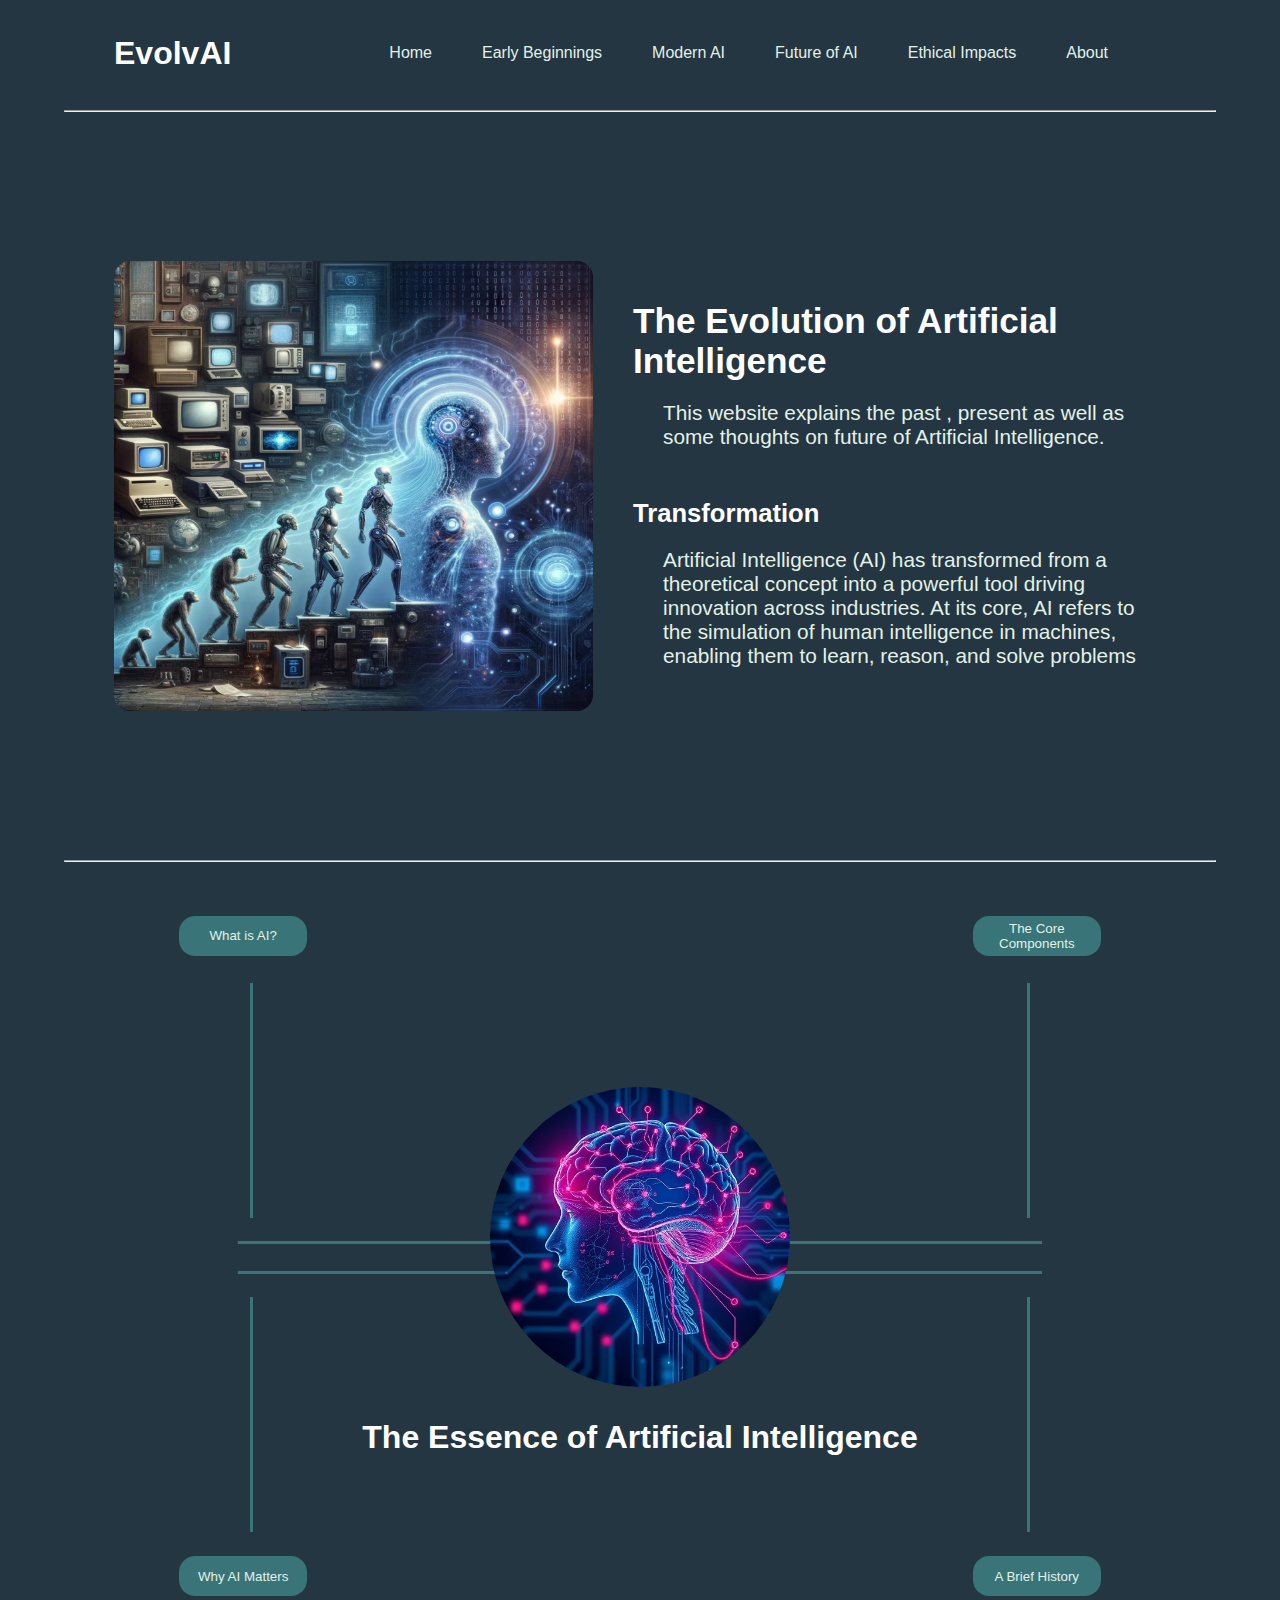
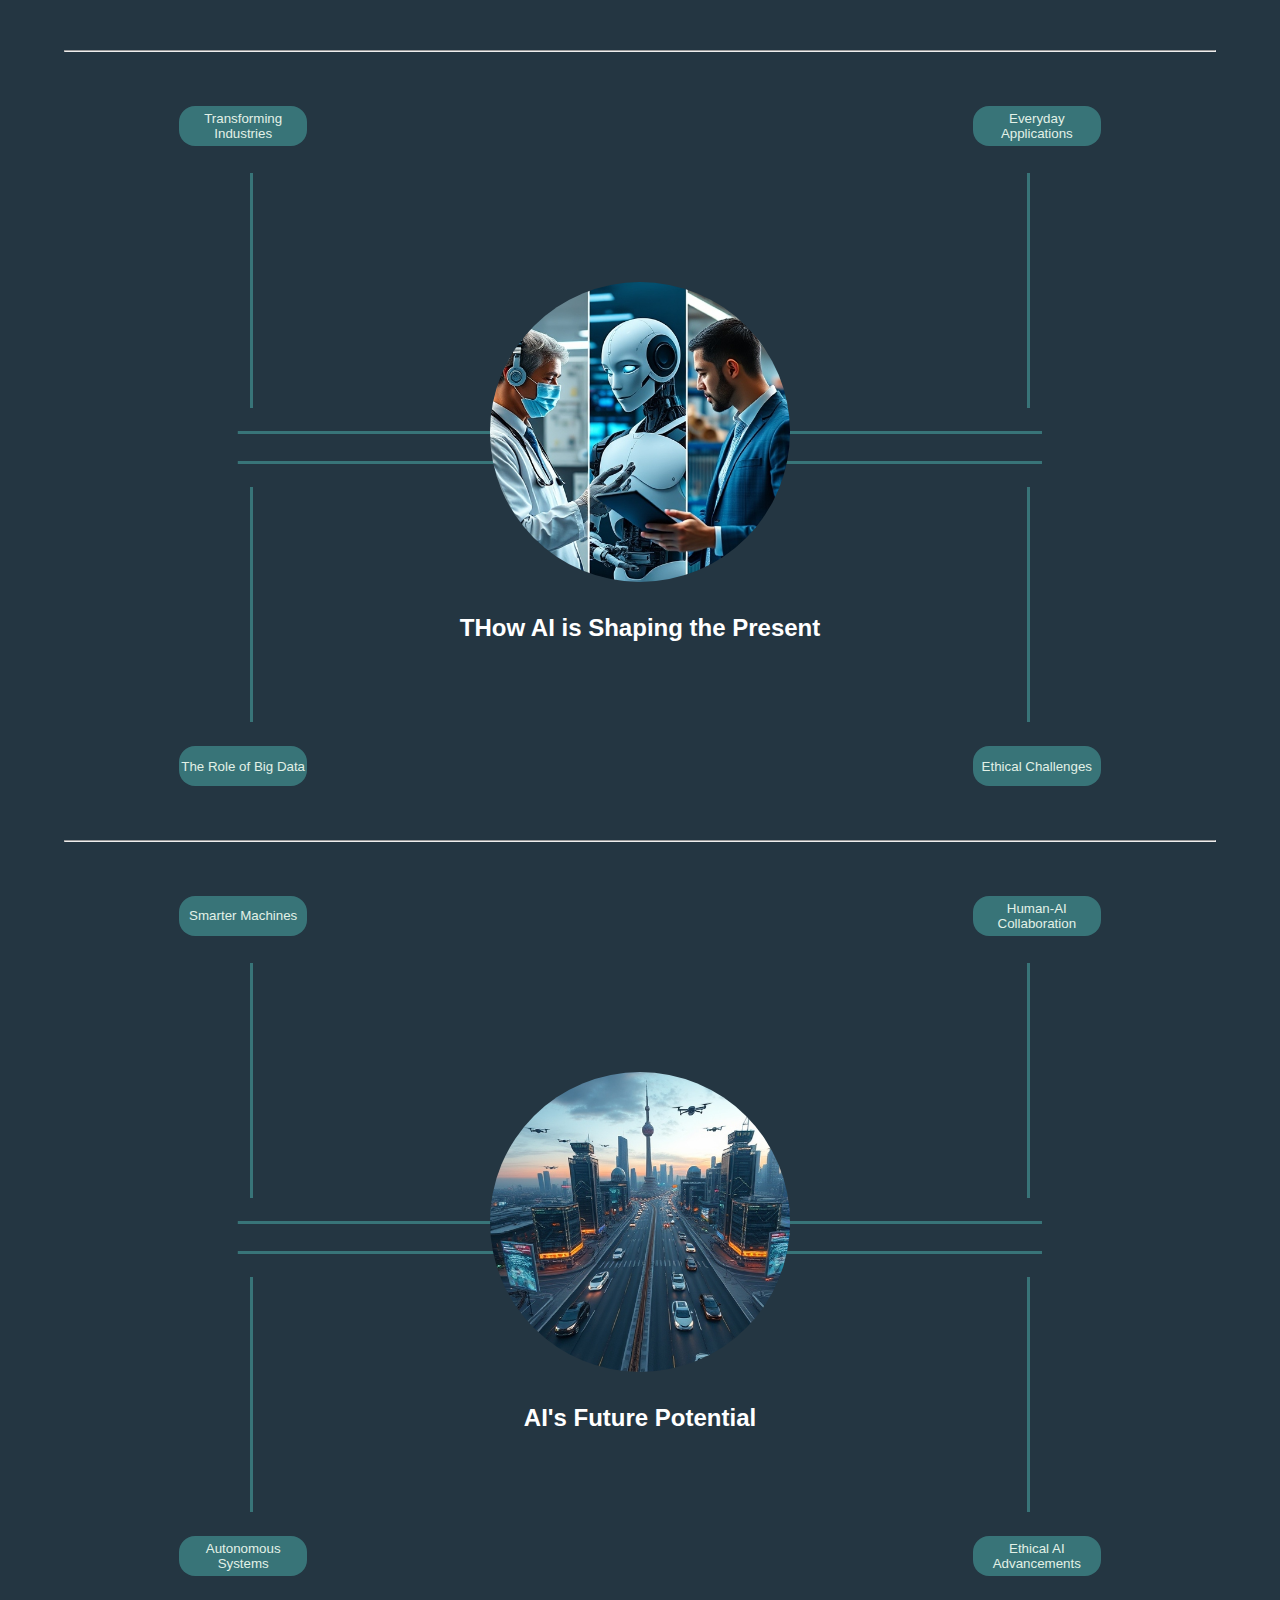
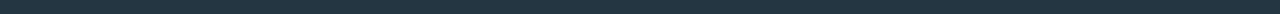
==== index.html @ dcd27620 "Add files via upload" ====
<!DOCTYPE html>
<html lang="en">

<head>
    <meta charset="UTF-8">
    <meta name="viewport" content="width=device-width, initial-scale=1.0">
    <title>EvolvAI</title>
    <link rel="stylesheet" href="Styles/style.css">
    <link rel="stylesheet" href="Styles/Navbar.css">
    <link rel="stylesheet" href="Styles/hero.css">
    <link rel="stylesheet" href="Styles/parallax.css">

</head>

<body>
    <nav>
        <h1>EvolvAI</h1>
        <ul>
            <li><a href="#"> Home </a></li>
            <li><a href="#"> Early Beginnings </a></li>
            <li><a href="#"> Modern AI </a></li>
            <li><a href="#"> Future of AI </a></li>
            <li><a href="#"> Ethical Impacts </a></li>
            <li><a href="#"> About </a></li>
        </ul>
    </nav>
    <hr>
    <section id="hero">
        <img src="images/hero.png" alt="">
        <div id="headings">
            <h1>The Evolution of Artificial Intelligence</h1>
            <p>This website explains the past , present as well as some thoughts on future of Artificial Intelligence.
            </p>
            <h2>Transformation</h2>
            <p>Artificial Intelligence (AI) has transformed from a theoretical concept into a powerful tool driving
                innovation across industries. At its core, AI refers to the simulation of human intelligence in
                machines, enabling them to learn, reason, and solve problems</p>
        </div>
    </section>
    <hr>

    <section class="section">
        <img src="images/main1.jpg" alt="Central Image">
        <h1>The Essence of Artificial Intelligence</h1>
        <button class="btn" id="btn1">What is AI?</button>
        <button class="btn" id="btn2">The Core Components</button>
        <button class="btn" id="btn3">Why AI Matters</button>
        <button class="btn" id="btn4">A Brief History</button>
        <div id="line1" class="line"></div>
        <div id="line2" class="line"></div>
        <div id="line3" class="line"></div>
        <div id="line4" class="line"></div>
        <div id="line5" class="line"></div>
        <div id="line5" class="line"></div>
        <div id="line6" class="line"></div>
        <div id="line7" class="line"></div>
        <div id="line8" class="line"></div>
    </section>

    <hr>
    <!-- Section 2 -->
    <section class="section">
        <img src="images/main2.jpg" alt="">
        <h2>THow AI is Shaping the Present</h2>
        <button class="btn" id="btn1">Transforming Industries</button>
        <button class="btn" id="btn2">Everyday Applications</button>
        <button class="btn" id="btn3">The Role of Big Data</button>
        <button class="btn" id="btn4">Ethical Challenges</button>
        <div id="line1" class="line"></div>
        <div id="line2" class="line"></div>
        <div id="line3" class="line"></div>
        <div id="line4" class="line"></div>
        <div id="line5" class="line"></div>
        <div id="line5" class="line"></div>
        <div id="line6" class="line"></div>
        <div id="line7" class="line"></div>
        <div id="line8" class="line"></div>
    </section>
    <hr>
    <!-- Section 3 -->
    <section class="section">
        <img src="images/main3.jpg" alt="">
        <h2>AI's Future Potential</h2>
        <button class="btn" id="btn1">Smarter Machines</button>
        <button class="btn" id="btn2">Human-AI Collaboration</button>
        <button class="btn" id="btn3">Autonomous Systems</button>
        <button class="btn" id="btn4">Ethical AI Advancements</button>
        <div id="line1" class="line"></div>
        <div id="line2" class="line"></div>
        <div id="line3" class="line"></div>
        <div id="line4" class="line"></div>
        <div id="line5" class="line"></div>
        <div id="line5" class="line"></div>
        <div id="line6" class="line"></div>
        <div id="line7" class="line"></div>
        <div id="line8" class="line"></div>
    </section>
</body>

</html>
---- Styles/style.css ----
/* Root Variables */
:root {
    --dark-color: #243642;
    --teal-color: #387478;
    --light-green-color: #E2F1E7;

    --heading-font: 'Roboto', sans-serif;
    --body-font: 'Poppins', sans-serif;

    --section-padding: 50px;
}

/* General Reset */
* {
    margin: 0;
    padding: 0;
    box-sizing: border-box;
    color: var(--light-green-color);
}

html,
body {
    font-family: var(--body-font);
    color: var(--light-green-color);
    background-color: var(--dark-color);
    scroll-behavior: smooth;
}

h1,
h2 {
    font-family: var(--heading-font);
    color: #fff;
}

section {
    padding: var(--section-padding);
}

hr {
    width: 90vw;
    margin: 1rem auto;
}

button {
    background-color: var(--teal-color);
    color: var(--light-green-color);
    width: 8rem;
    height: 2.5rem;
    border-radius: 16px;
    border: none;
    outline: none;
    cursor: pointer;
    transition: background-color var(--transition-speed);
    position: absolute;
    text-align: center;
    z-index: 3;
}

button:hover {
    background-color: var(--light-green-color);
    color: var(--dark-color);
}
---- Styles/Navbar.css ----
/* Navbar */
nav {
    display: flex;
    width: 90vw;
    height: 9vh;
    margin: 0.8rem auto;
    align-items: center;
    top: 0;
    position: sticky;
    background: var(--dark-color);
    z-index: 1000;
}

nav ul {
    display: flex;
    list-style-type: none;
    align-items: center;
    gap: 50px;
    margin: auto;
}

nav h1 {
    margin: 0 50px 0 50px;
    cursor: pointer;
    font-size: 2rem;
}

nav ul li {
    cursor: pointer;
}

nav ul li a {
    text-decoration: none;
    color: var(--light-green-color);
    transition: color 0.3s;
}

nav ul li a:hover {
    color: var(--teal-color);
}
---- Styles/hero.css ----
/* Hero Section */
#hero {
    width: 90vw;
    display: flex;
    height: 76vh;
    margin: 2rem auto;
    border-radius: 16px;
    align-items: center;
    gap: 40px;
}

#hero img {
    width: 520px;
    height: 450px;
    border-radius: 16px;
}

#headings {
    display: flex;
    flex-direction: column;
    gap: 20px;
    width: 55%;
    height: 50vh;
    text-wrap: pretty;
}

#headings h1 {
    margin-top: 2.5rem;
    font-size: 2.2rem;
}

#headings h2 {
    font-size: 1.6rem;
}

#headings p {
    margin-left: 30px;
    font-size: 1.3rem;
    margin-bottom: 30px;
}
---- Styles/parallax.css ----
/* Section Layout */
.section {
    position: relative;
    height: 84vh;
    display: flex;
    align-items: center;
    justify-content: center;
    text-align: center;
    flex-direction: column;
}

/* Central Image */
.section img {
    width: 300px;
    border-radius: 50%;
    position: relative;
    z-index: 2;
    margin: 2rem;
}

/* Button Positions */
#btn1 { top: 5%; left: 14%; }
#btn2 { top: 5%; right: 14%; }
#btn3 { bottom: 5%; left: 14%; }
#btn4 { bottom: 5%; right: 14%; }

/* Line Styling */

.line{
    position: absolute;
    background: var(--teal-color);
    height: 3px;
    z-index: 1;
    overflow: hidden;
}

#line1 {
    top: 29.2%;
    left: 10.5%;
    rotate: 270deg;
    width: 235px;
}
#line2 {
    top: 29.2%;
    right: 10.5%;
    rotate: 270deg;
    width: 235px;
}
#line3 {
    bottom: 28.8%;
    left: 10.5%;
    rotate: 90deg;
    width: 235px;
}
#line4 {
    bottom: 28.8%;
    right: 10.5%;
    rotate: 90deg;
    width: 235px;
}
#line5 {
    top: 48%;
    left: 50%;
    width: 31.39vw;
}

#line6 {
    top: 48%;
    right: 50%;
    width: 31.39vw;
    rotate: 180deg;
}
#line7 {
    top: 52%;
    left: 50%;
    width: 31.39vw;
}
#line8 {
    top: 52%;
    right: 50%;
    width: 31.39vw;
    rotate: 180deg;
}



.line::after {
    content: "";
    position: absolute;
    height: 3px;
    width: 10px;
    background: var(--light-green-color);
    border-radius: 50%;
    transform: translateX(-100%);
    transition: none;
}

#line1::after, #line2::after, #line3::after, #line4::after {
    top: 0;
    left: 0;
    transform: translateX(-100%);
    animation: pulse-outward 3s linear infinite;
    animation-delay: 3s;
}

@keyframes pulse-outward {
    0% {
        left: 0; 
    }
    100% {
        left: 100%;
    }
}

#line5::after, #line6::after, #line7::after, #line8::after {
    top: 0;
    right: 0;
    transform: translateX(100%);
    animation: pulse-outward 3s linear infinite;
}
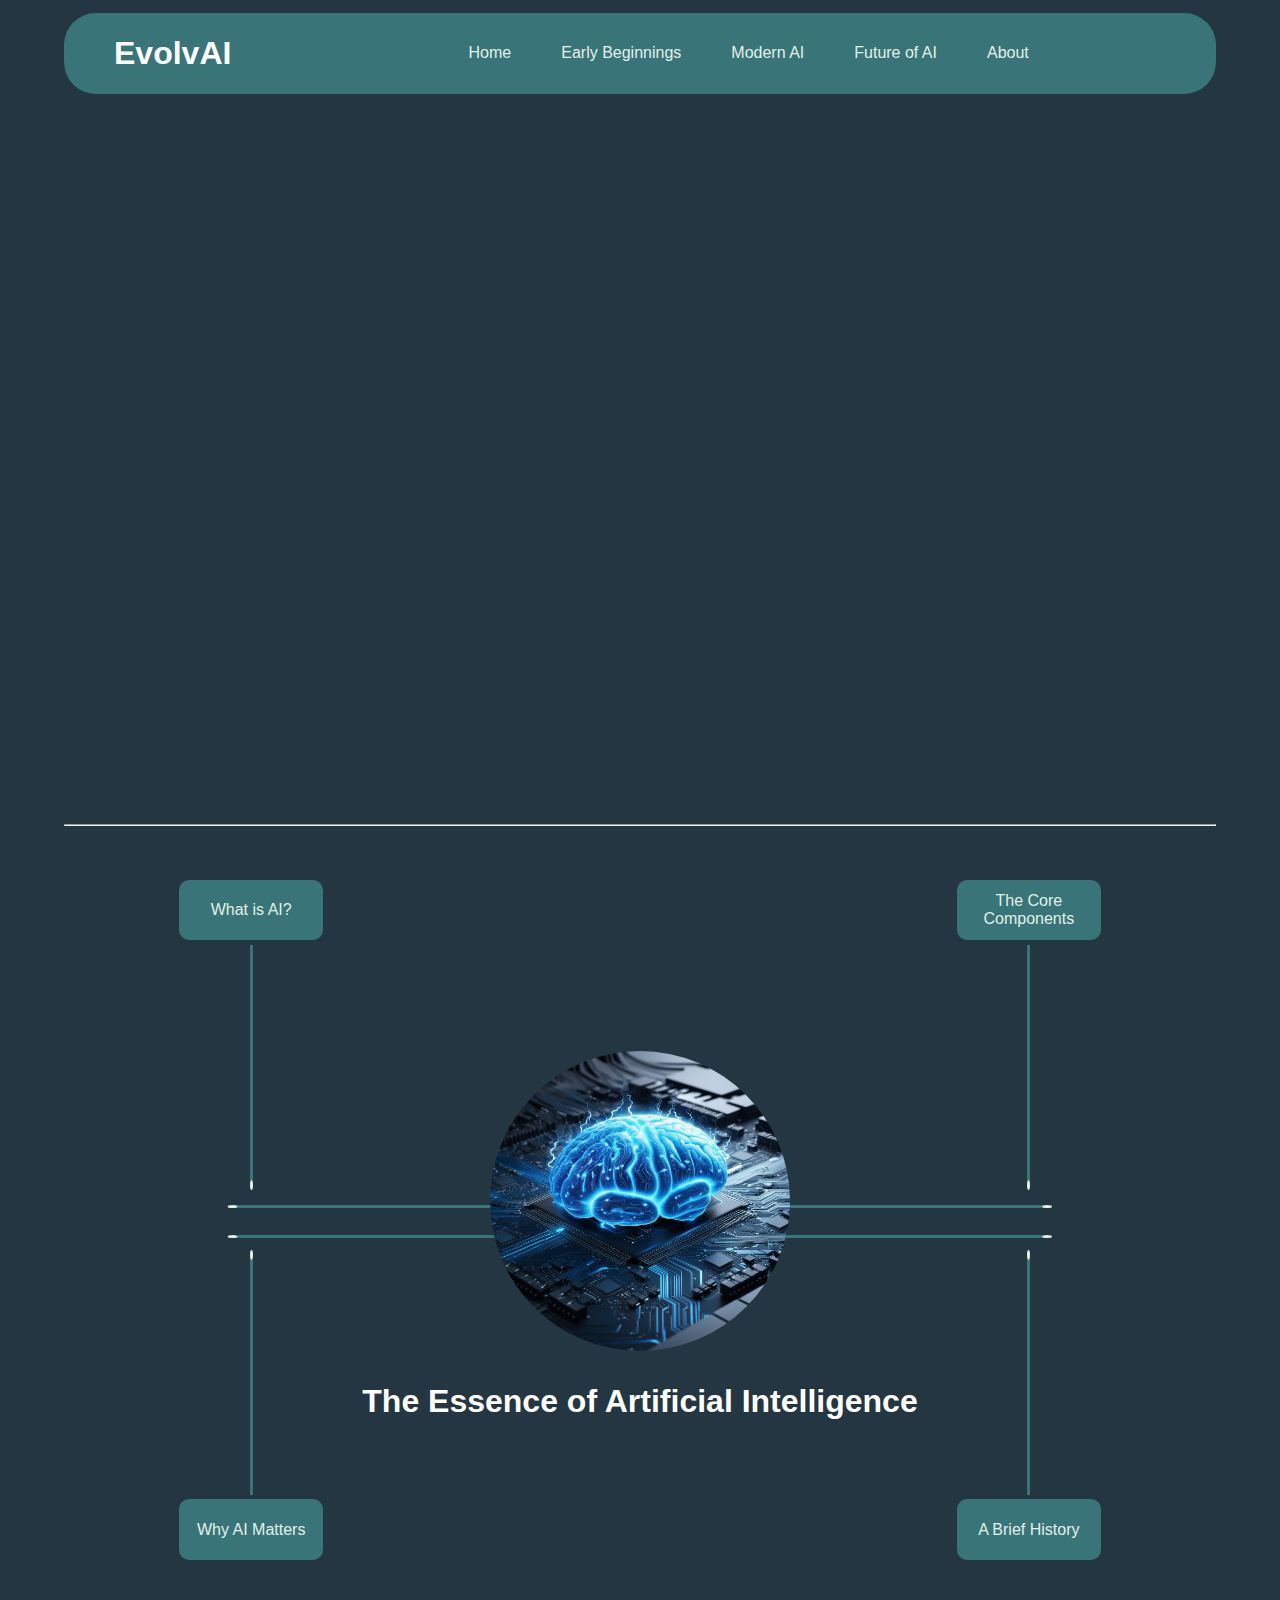
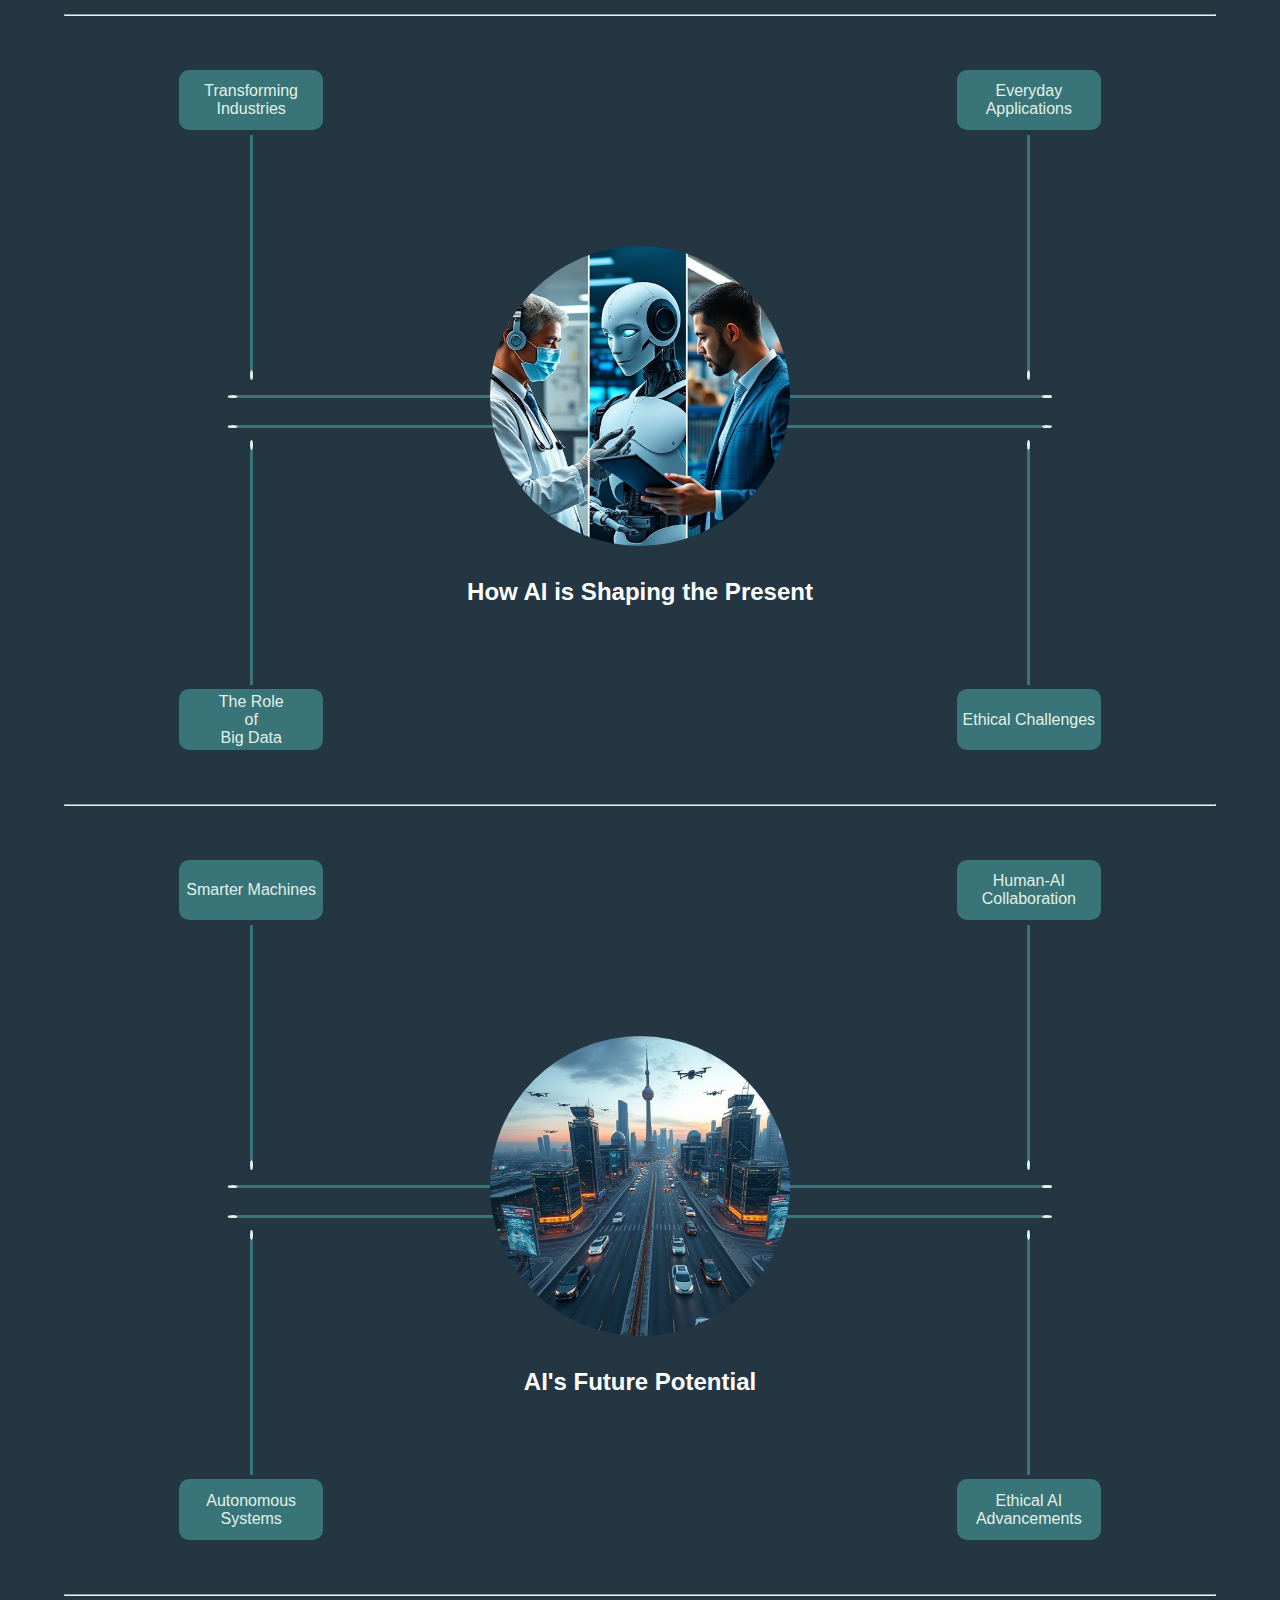
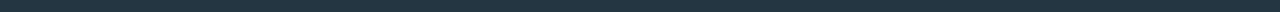
==== commit 3e7858ac: "final result" ====
--- a/index.html
+++ b/index.html
@@ -4,11 +4,15 @@
 <head>
     <meta charset="UTF-8">
     <meta name="viewport" content="width=device-width, initial-scale=1.0">
-    <title>EvolvAI</title>
+    <title>EvolvAI</title> 
+    <!-- General code for every file -->
     <link rel="stylesheet" href="Styles/style.css">
+    <!-- Navbar for every page -->
     <link rel="stylesheet" href="Styles/Navbar.css">
+    <!-- Hero section -->
     <link rel="stylesheet" href="Styles/hero.css">
-    <link rel="stylesheet" href="Styles/parallax.css">
+    <!-- Main page -->
+    <link rel="stylesheet" href="Styles/main.css">
 
 </head>
 
@@ -16,34 +20,32 @@
     <nav>
         <h1>EvolvAI</h1>
         <ul>
-            <li><a href="#"> Home </a></li>
-            <li><a href="#"> Early Beginnings </a></li>
-            <li><a href="#"> Modern AI </a></li>
-            <li><a href="#"> Future of AI </a></li>
-            <li><a href="#"> Ethical Impacts </a></li>
-            <li><a href="#"> About </a></li>
+            <li><a href="index.html"> Home </a></li>
+            <li><a href="/pages/EarlyBegining.html"> Early Beginnings </a></li>
+            <li><a href="/pages/ModrenAI.html"> Modern AI </a></li>
+            <li><a href="/pages/FutureAI.html"> Future of AI </a></li>
+            <li><a href="/pages/About.html"> About </a></li>
         </ul>
     </nav>
-    <hr>
     <section id="hero">
-        <img src="images/hero.png" alt="">
-        <div id="headings">
-            <h1>The Evolution of Artificial Intelligence</h1>
-            <p>This website explains the past , present as well as some thoughts on future of Artificial Intelligence.
+        <img src="images\future1.jpg" class="zoom-in">
+        <div id="headings" class="right-animate">
+            <h1>Welcome to EvolvAI - The Journey of Artificial Intelligence</h1>
+            <h2>Explore the evolution, applications, and impact of AI on our world.</h2>
+            <p>Artificial Intelligence (AI) is transforming the way we live, work, and interact. From its conceptual
+                roots to real-world applications, AI has grown into one of the most revolutionary technologies of our
+                time. On this website, journey through the early beginnings of AI, explore its modern applications, and
+                glimpse into the future of this fascinating field.
             </p>
-            <h2>Transformation</h2>
-            <p>Artificial Intelligence (AI) has transformed from a theoretical concept into a powerful tool driving
-                innovation across industries. At its core, AI refers to the simulation of human intelligence in
-                machines, enabling them to learn, reason, and solve problems</p>
         </div>
     </section>
     <hr>
 
     <section class="section">
-        <img src="images/main1.jpg" alt="Central Image">
-        <h1>The Essence of Artificial Intelligence</h1>
+        <img src="images\WhatsApp Image 2024-12-18 at 21.25.13_804a6802.jpg" class="bounce" alt="Central Image">
+        <h1 class="s1">The Essence of Artificial Intelligence</h1>
         <button class="btn" id="btn1">What is AI?</button>
-        <button class="btn" id="btn2">The Core Components</button>
+        <button class="btn" id="btn2">The Core <br>Components</button>
         <button class="btn" id="btn3">Why AI Matters</button>
         <button class="btn" id="btn4">A Brief History</button>
         <div id="line1" class="line"></div>
@@ -51,20 +53,34 @@
         <div id="line3" class="line"></div>
         <div id="line4" class="line"></div>
         <div id="line5" class="line"></div>
-        <div id="line5" class="line"></div>
         <div id="line6" class="line"></div>
         <div id="line7" class="line"></div>
         <div id="line8" class="line"></div>
+        <div class="outer">
+            <p class="floating first-cloud">Artificial Intelligence (AI) refers to the simulation of human intelligence
+                by machines. It enables systems to perform tasks such as decision-making, problem-solving, and natural
+                language understanding. AI systems learn and adapt from data, making them capable of improving over
+                time.</p>
+            <p class="floating second-cloud">AI combines various technologies like machine learning, deep learning, and
+                natural language processing. These components work together to mimic human cognitive functions, allowing
+                systems to process information, identify patterns, and make predictions.</p>
+            <p class="floating third-cloud">AI is reshaping industries by automating processes, increasing efficiency,
+                and driving innovation. From healthcare to transportation, AI enhances human capabilities and addresses
+                complex challenges.</p>
+            <p class="floating fourth-cloud">The idea of AI dates back to ancient myths of mechanical beings. Modern AI
+                began with Alan Turing's theoretical framework in the 1950s and has since evolved through decades of
+                groundbreaking research and advancements.</p>
+        </div>
     </section>
 
     <hr>
     <!-- Section 2 -->
     <section class="section">
-        <img src="images/main2.jpg" alt="">
-        <h2>THow AI is Shaping the Present</h2>
-        <button class="btn" id="btn1">Transforming Industries</button>
-        <button class="btn" id="btn2">Everyday Applications</button>
-        <button class="btn" id="btn3">The Role of Big Data</button>
+        <img src="images/main2.jpg" class="bounce" alt="">
+        <h2 class="s1">How AI is Shaping the Present</h2>
+        <button class="btn" id="btn1">Transforming <br> Industries</button>
+        <button class="btn" id="btn2">Everyday <br>Applications</button>
+        <button class="btn" id="btn3">The Role <br>of <br> Big Data</button>
         <button class="btn" id="btn4">Ethical Challenges</button>
         <div id="line1" class="line"></div>
         <div id="line2" class="line"></div>
@@ -75,16 +91,29 @@
         <div id="line6" class="line"></div>
         <div id="line7" class="line"></div>
         <div id="line8" class="line"></div>
+        <div class="outer">
+            <p class="floating first-cloud">AI has revolutionized fields like healthcare with diagnostic tools, robotics
+                with automation, and finance with fraud detection. Its versatility allows businesses to optimize
+                operations and deliver better outcomes.</p>
+            <p class="floating second-cloud">AI is embedded in daily life, from virtual assistants like Siri and Alexa
+                to recommendation systems on Netflix and Amazon. These technologies simplify routines and enhance user
+                experiences.</p>
+            <p class="floating third-cloud">AI thrives on data. With the rise of IoT and digital platforms, vast amounts
+                of data are processed to train AI systems, enabling them to learn and improve.</p>
+            <p class="floating fourth-cloud">The widespread adoption of AI raises ethical concerns, such as bias in
+                algorithms, data privacy issues, and the risk of job displacement. Addressing these challenges is
+                critical for responsible AI development.</p>
+        </div>
     </section>
     <hr>
     <!-- Section 3 -->
     <section class="section">
-        <img src="images/main3.jpg" alt="">
-        <h2>AI's Future Potential</h2>
+        <img src="images/main3.jpg" class="bounce" alt="">
+        <h2 class="s1">AI's Future Potential</h2>
         <button class="btn" id="btn1">Smarter Machines</button>
-        <button class="btn" id="btn2">Human-AI Collaboration</button>
-        <button class="btn" id="btn3">Autonomous Systems</button>
-        <button class="btn" id="btn4">Ethical AI Advancements</button>
+        <button class="btn" id="btn2">Human-AI <br> Collaboration</button>
+        <button class="btn" id="btn3">Autonomous <br> Systems</button>
+        <button class="btn" id="btn4">Ethical AI <br> Advancements</button>
         <div id="line1" class="line"></div>
         <div id="line2" class="line"></div>
         <div id="line3" class="line"></div>
@@ -94,7 +123,21 @@
         <div id="line6" class="line"></div>
         <div id="line7" class="line"></div>
         <div id="line8" class="line"></div>
+        <div class="outer">
+            <p class="floating first-cloud">Future AI systems are expected to surpass current capabilities in areas like
+                language understanding, creativity, and decision-making, making them indispensable tools in every
+                sector.</p>
+            <p class="floating second-cloud">AI will increasingly assist humans in creative and technical fields,
+                fostering innovation and enabling new forms of collaboration. This synergy will redefine productivity.
+            </p>
+            <p class="floating third-cloud">Advancements in AI will lead to autonomous vehicles, smart cities, and
+                self-regulating ecosystems, paving the way for safer, more sustainable societies.</p>
+            <p class="floating fourth-cloud">Ongoing research into ethical AI development focuses on creating systems
+                that prioritize fairness, inclusivity, and safety, ensuring positive societal impacts for the long term.
+            </p>
+        </div>
     </section>
+    <hr>
 </body>
 
 </html>--- a/Styles/style.css
+++ b/Styles/style.css
@@ -1,4 +1,3 @@
-/* Root Variables */
 :root {
     --dark-color: #243642;
     --teal-color: #387478;
@@ -10,7 +9,6 @@
     --section-padding: 50px;
 }
 
-/* General Reset */
 * {
     margin: 0;
     padding: 0;
@@ -24,6 +22,7 @@
     color: var(--light-green-color);
     background-color: var(--dark-color);
     scroll-behavior: smooth;
+    overflow-x: hidden;
 }
 
 h1,
@@ -42,21 +41,39 @@
 }
 
 button {
-    background-color: var(--teal-color);
+    position: absolute;
+    width: 9rem;
+    height: 3.8rem;
+    border: none;
+    font-size: 1rem;
+    text-align: center;
+    cursor: pointer;
+    background: var(--teal-color);
     color: var(--light-green-color);
-    width: 8rem;
-    height: 2.5rem;
-    border-radius: 16px;
-    border: none;
-    outline: none;
-    cursor: pointer;
-    transition: background-color var(--transition-speed);
-    position: absolute;
-    text-align: center;
-    z-index: 3;
+    border-radius: 10px;
+    z-index: 5; /* Ensure buttons are above other elements */
+    transition: transform 0.3s ease, background-color 0.3s ease;
 }
 
 button:hover {
     background-color: var(--light-green-color);
     color: var(--dark-color);
-}+    transform: scale(1.1);
+}
+
+/* Bounce Animation */
+.bounce:hover {
+    animation: bounce 1.5s ease;
+}
+
+@keyframes bounce {
+    0%, 20%, 50%, 80%, 100% {
+        transform: translateY(0);
+    }
+    40% {
+        transform: translateY(-15px);
+    }
+    60% {
+        transform: translateY(-8px);
+    }
+}
--- a/Styles/Navbar.css
+++ b/Styles/Navbar.css
@@ -7,8 +7,9 @@
     align-items: center;
     top: 0;
     position: sticky;
-    background: var(--dark-color);
-    z-index: 1000;
+    background: var(--teal-color);
+    z-index: 10;
+    border-radius: 2rem;
 }
 
 nav ul {
@@ -32,9 +33,25 @@
 nav ul li a {
     text-decoration: none;
     color: var(--light-green-color);
-    transition: color 0.3s;
+    position: relative;
+    transition: color 0.3s ease;
+}
+
+nav ul li a::after {
+    content: "";
+    position: absolute;
+    left: 0;
+    bottom: -2px;
+    width: 0;
+    height: 2px;
+    background: var(--dark-color);
+    transition: width 0.3s ease;
 }
 
 nav ul li a:hover {
-    color: var(--teal-color);
-}+    color: var(--dark-color);
+}
+
+nav ul li a:hover::after {
+    width: 100%;
+}
--- a/Styles/hero.css
+++ b/Styles/hero.css
@@ -2,39 +2,87 @@
 #hero {
     width: 90vw;
     display: flex;
-    height: 76vh;
+    height: 74vh;
     margin: 2rem auto;
-    border-radius: 16px;
     align-items: center;
-    gap: 40px;
+    gap: 45px;
 }
 
 #hero img {
     width: 520px;
-    height: 450px;
+    height: 400px;
     border-radius: 16px;
 }
 
 #headings {
     display: flex;
     flex-direction: column;
-    gap: 20px;
-    width: 55%;
-    height: 50vh;
-    text-wrap: pretty;
+    gap: 19px;
+    width: 60%;
+    height: 55vh;
 }
 
 #headings h1 {
-    margin-top: 2.5rem;
-    font-size: 2.2rem;
+    font-size: 2.3rem;
+    margin-bottom: 20px;
 }
 
 #headings h2 {
-    font-size: 1.6rem;
+    font-size: 1.5rem;
 }
 
 #headings p {
-    margin-left: 30px;
-    font-size: 1.3rem;
-    margin-bottom: 30px;
+    margin: 0 30px 5px;
+    font-size: 1.1rem;
 }
+
+.zoom-in {
+    opacity: 0;
+    transform: scale(0.8);
+    animation: zoom-in-fade 1.5s ease forwards;
+}
+
+@keyframes zoom-in-fade {
+    0% {
+        opacity: 0;
+        transform: scale(0.8);
+    }
+    100% {
+        opacity: 1;
+        transform: scale(1);
+    }
+}
+
+.right-animate {
+    opacity: 0;
+    transform: translateX(100px);
+    animation: fade-in-move 1s ease forwards;
+}
+
+@keyframes fade-in-move {
+    0% {
+        opacity: 0;
+        transform: translateX(100px);
+    }
+    100% {
+        opacity: 1;
+        transform: translateX(0);
+    }
+}
+
+.left-animate {
+    opacity: 0;
+    transform: translateX(-100px);
+    animation: fade-out-move 1s ease forwards;
+}
+
+@keyframes fade-out-move {
+    0% {
+        opacity: 0;
+        transform: translateX(-100px);
+    }
+    100% {
+        opacity: 1;
+        transform: translateX(0);
+    }
+}
--- a/Styles/main.css
+++ b/Styles/main.css
@@ -0,0 +1,207 @@
+/* Section Layout */
+.section {
+    position: relative;
+    height: 84vh;
+    display: flex;
+    align-items: center;
+    justify-content: center;
+    flex-direction: column;
+    text-align: center;
+    overflow: hidden;
+    padding: 2rem;
+}
+
+/* Central Image */
+.section img {
+    width: 300px;
+    border-radius: 50%;
+    z-index: 5;
+    margin: 2rem;
+}
+
+/* Buttons */
+#btn1,
+#btn2,
+#btn3,
+#btn4 {
+    position: absolute;
+}
+
+#btn1 {
+    top: 5%;
+    left: 14%;
+}
+
+#btn2 {
+    top: 5%;
+    right: 14%;
+}
+
+#btn3 {
+    bottom: 5%;
+    left: 14%;
+}
+
+#btn4 {
+    bottom: 5%;
+    right: 14%;
+}
+
+/* Lines */
+.line {
+    position: absolute;
+    background: var(--teal-color);
+    height: 3px;
+    z-index: 1;
+}
+
+.line::after {
+    content: "";
+    position: absolute;
+    height: 3px;
+    width: 10px;
+    background: var(--light-green-color);
+    border-radius: 50%;
+    transform: translateX(-100%);
+    transition: none;
+}
+
+#line1,
+#line2,
+#line3,
+#line4 {
+    width: 235px;
+}
+
+#line1 {
+    top: 29%;
+    left: 10.5%;
+    transform: rotate(270deg);
+}
+
+#line2 {
+    top: 29%;
+    right: 10.5%;
+    transform: rotate(270deg);
+}
+
+#line3 {
+    bottom: 29%;
+    left: 10.5%;
+    transform: rotate(90deg);
+}
+
+#line4 {
+    bottom: 29%;
+    right: 10.5%;
+    transform: rotate(90deg);
+}
+
+#line5,
+#line6,
+#line7,
+#line8 {
+    width: 31.38vw;
+}
+
+#line5 {
+    top: 48%;
+    left: 50%;
+}
+
+#line6 {
+    top: 48%;
+    right: 50%;
+    transform: rotate(180deg);
+}
+
+#line7 {
+    top: 52%;
+    left: 50%;
+}
+
+#line8 {
+    top: 52%;
+    right: 50%;
+    transform: rotate(180deg);
+}
+
+#line1::after,
+#line2::after,
+#line3::after,
+#line4::after {
+    top: 0;
+    left: 0;
+    transform: translateX(-100%);
+    animation: pulse-outward 3s linear infinite;
+    animation-delay: 3s;
+}
+
+@keyframes pulse-outward {
+    0% {
+        left: 0;
+    }
+
+    100% {
+        left: 98%;
+    }
+}
+
+#line5::after,
+#line6::after,
+#line7::after,
+#line8::after {
+    top: 0;
+    right: 0;
+    transform: translateX(100%);
+    animation: pulse-outward 3s linear infinite;
+}
+
+/* Clouds */
+
+.floating {
+    position: absolute;
+    padding: 1.5rem;
+    width: 350px;
+    display: flex;
+    align-items: center;
+    justify-content: center;
+    background: var(--teal-color);
+    border-radius: 16px;
+    font-size: 1rem;
+    z-index: 3;
+    opacity: 0;
+    visibility: hidden;
+    transform: scale(0.9);
+    transition: opacity 0.5s ease, transform 0.5s ease;
+}
+
+.first-cloud {
+    top: 21.5%;
+    left: 7%;
+}
+
+.second-cloud {
+    top: 21.5%;
+    right: 7%;
+}
+
+.third-cloud {
+    bottom: 21.5%;
+    left: 7%;
+}
+
+.fourth-cloud {
+    bottom: 21.5%;
+    right: 7%;
+}
+
+
+#btn1:hover ~ .outer .first-cloud,
+#btn2:hover ~ .outer .second-cloud,
+#btn3:hover ~ .outer .third-cloud,
+#btn4:hover ~ .outer .fourth-cloud {
+    opacity: 1;
+    visibility: visible;
+    transform: scale(1);
+}